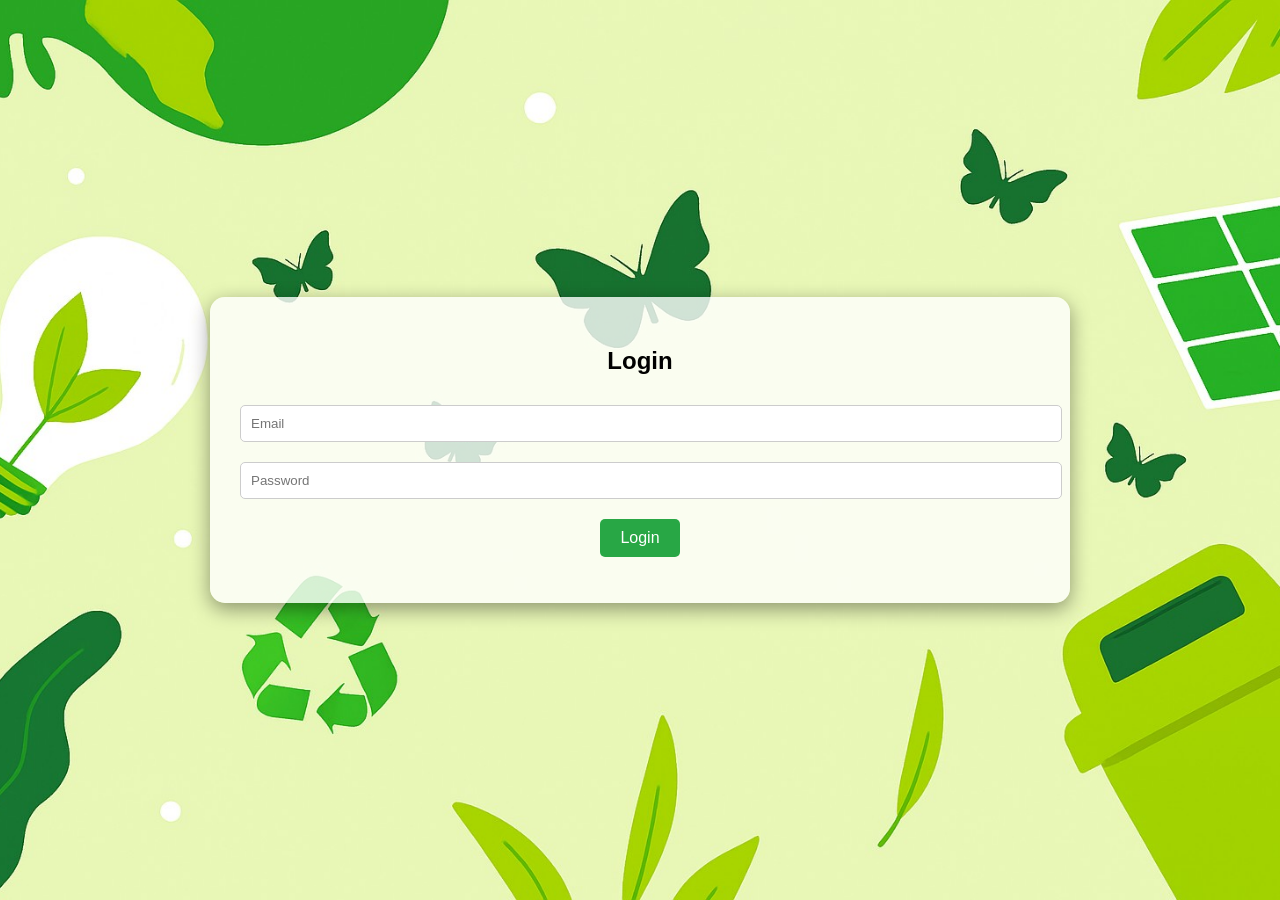
==== login.html @ 78f2e46e "Add files via upload" ====
<!DOCTYPE html>
<html lang="en">
<head>
  <meta charset="UTF-8" />
  <title>Login - Recycling Hub</title>
  <meta name="viewport" content="width=device-width, initial-scale=1.0">
  <link rel="stylesheet" href="style.css" />
</head>
<body>
  <div class="container">
    <h2>Login</h2>
    <form id="login-form">
      <input type="email" id="email" placeholder="Email" required />
      <input type="password" id="password" placeholder="Password" required />
      <button type="submit">Login</button>
    </form>
    <p id="message"></p>
  </div>

  <!-- ✅ Wrap your JS inside script tag -->
  <script>
    document.getElementById("login-form").addEventListener("submit", async function(e) {
      e.preventDefault();
      const email = document.getElementById("email").value.trim();
      const password = document.getElementById("password").value.trim();
      const message = document.getElementById("message");

      try {
        const res = await fetch("http://localhost:5000/auth/login", {
          method: "POST",
          headers: {
            "Content-Type": "application/json"
          },
          body: JSON.stringify({ email, password })
        });

        const data = await res.json();

        if (res.ok) {
          message.style.color = "green";
          message.textContent = "Login successful!";
          localStorage.setItem("loggedInUser", email);
          window.location.href = "dashboard.html";
        } else {
          message.style.color = "red";
          message.textContent = data.error || "Login failed.";
        }
      } catch (err) {
        message.style.color = "red";
        message.textContent = "Server error. Please try again.";
        console.error("Login error:", err);
      }
    });
  </script>
</body>
</html>
---- style.css ----
body {
  font-family: Arial, sans-serif;
  background-image: url('images/background.jpg'); 
  background-size: cover;
  background-position: center;
  background-repeat: no-repeat;
  background-attachment: fixed;

  display: flex;
  justify-content: center;
  align-items: center;
  height: 100vh;
  margin: 0;
  text-align: center;
}

/* Optional: semi-transparent white container to improve contrast */
.container {
  background: #ffffffcc;
  padding: 30px;
  border-radius: 15px;
  box-shadow: 0 6px 20px rgb(0 0 0 / 0.4);
  max-width: 800px;
  width: 90%;
}

.container h1 {
  color: #096632;
  margin-bottom: 30px;
}

input, textarea {
  width: 100%;
  padding: 10px;
  margin: 10px 0;
  border: 1px solid #ccc;
  border-radius: 5px;
}

button {
  padding: 10px 20px;
  background-color: #28a745;
  border: none;
  color: #ffffff;
  font-size: 1rem;
  border-radius: 5px;
  cursor: pointer;
  margin-top: 10px;
}

button:hover {
  background-color: #218838;
}

/* Categories Section */
.categories {
  display: flex;
  flex-wrap: wrap;
  justify-content: center;
  gap: 30px;
}

.category {
  width: 30%;
  text-align: center;
  cursor: pointer;
}

.category img {
  width: 120px;
  height: 120px;
  object-fit: cover;
  border: none;
  border-radius: 15px;
  transition: transform 0.3s, box-shadow 0.3s ease-in-out;
}

.category img:hover {
  transform: scale(1.1);
  box-shadow: 0px 5px 15px rgb(0 0 0 / 0.5);
}

/* Dashboard Section */
.dashboard-links {
  display: grid;
  grid-template-columns: repeat(auto-fit, minmax(100px, 1fr));  
  gap: 20px;
}

.dashboard-links button {
  padding: 20px;
  background: #dff5e0;
  border: none;
  color: #096632;
  font-size: 1rem;
  border-radius: 12px;
  cursor: pointer;
  transform: translateY(0);
  transition: transform 0.3s ease, box-shadow 0.3s ease;
  width: 100%;
}

.dashboard-links button:hover {
  transform: translateY(-5px);
  box-shadow: 0px 5px 15px rgb(0 0 0 / 0.5);
}

.dashboard-links button img {
  width: 120px;
  height: 120px;
  object-fit: cover;
  border-radius: 15px;
  margin-bottom: 10px;
}

.dashboard-links button p {
  color: #096632;
  font-size: 1.1rem;
  font-weight: bold;
}

.dashboard-links button {
  display: block;
  width: 100%;
  margin: 5px 0;
}
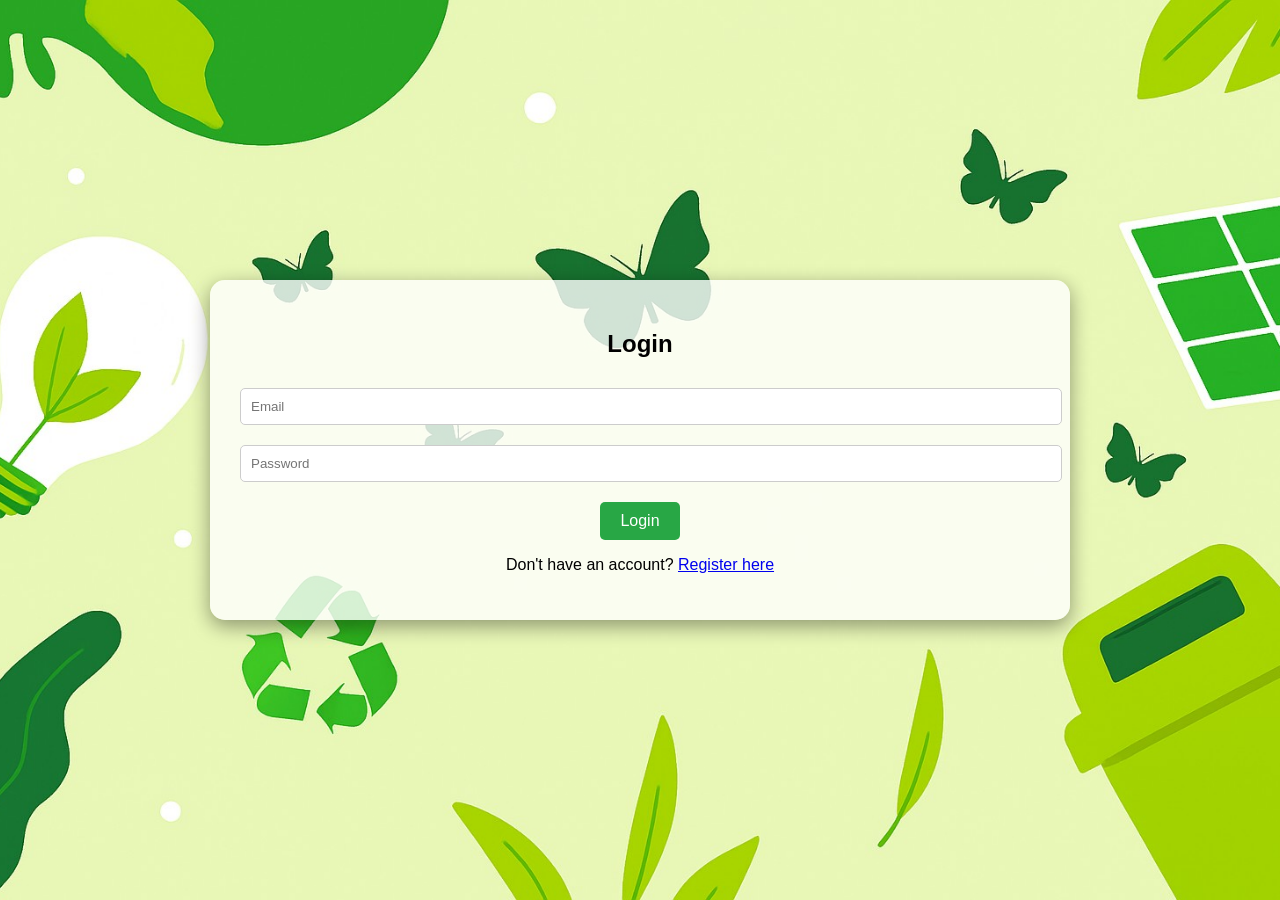
==== commit fea010ee: "Update login.html" ====
--- a/login.html
+++ b/login.html
@@ -15,40 +15,36 @@
       <button type="submit">Login</button>
     </form>
     <p id="message"></p>
+    <p style="margin-top: 15px; text-align: center;">
+      Don't have an account? <a href="register.html">Register here</a>
+    </p>
   </div>
 
-  <!-- ✅ Wrap your JS inside script tag -->
   <script>
-    document.getElementById("login-form").addEventListener("submit", async function(e) {
+    document.getElementById("login-form").addEventListener("submit", function(e) {
       e.preventDefault();
       const email = document.getElementById("email").value.trim();
       const password = document.getElementById("password").value.trim();
       const message = document.getElementById("message");
 
-      try {
-        const res = await fetch("http://localhost:5000/auth/login", {
-          method: "POST",
-          headers: {
-            "Content-Type": "application/json"
-          },
-          body: JSON.stringify({ email, password })
-        });
+      // Fetch users registered in this browser session
+      const users = JSON.parse(localStorage.getItem("registeredUsers") || "[]");
+      
+      // Check credentials against local records or universal tester profile
+      const user = users.find(u => u.email === email && u.password === password);
+      const isDefaultTester = (email === "test@gmail.com" && password === "test1234");
 
-        const data = await res.json();
-
-        if (res.ok) {
-          message.style.color = "green";
-          message.textContent = "Login successful!";
-          localStorage.setItem("loggedInUser", email);
-          window.location.href = "dashboard.html";
-        } else {
-          message.style.color = "red";
-          message.textContent = data.error || "Login failed.";
-        }
-      } catch (err) {
+      if (user || isDefaultTester) {
+        message.style.color = "green";
+        message.textContent = "Login successful! Redirecting...";
+        localStorage.setItem("loggedInUser", email);
+        
+        setTimeout(() => { 
+          window.location.href = "dashboard.html"; 
+        }, 1000);
+      } else {
         message.style.color = "red";
-        message.textContent = "Server error. Please try again.";
-        console.error("Login error:", err);
+        message.textContent = "Invalid credentials. Please register first!";
       }
     });
   </script>
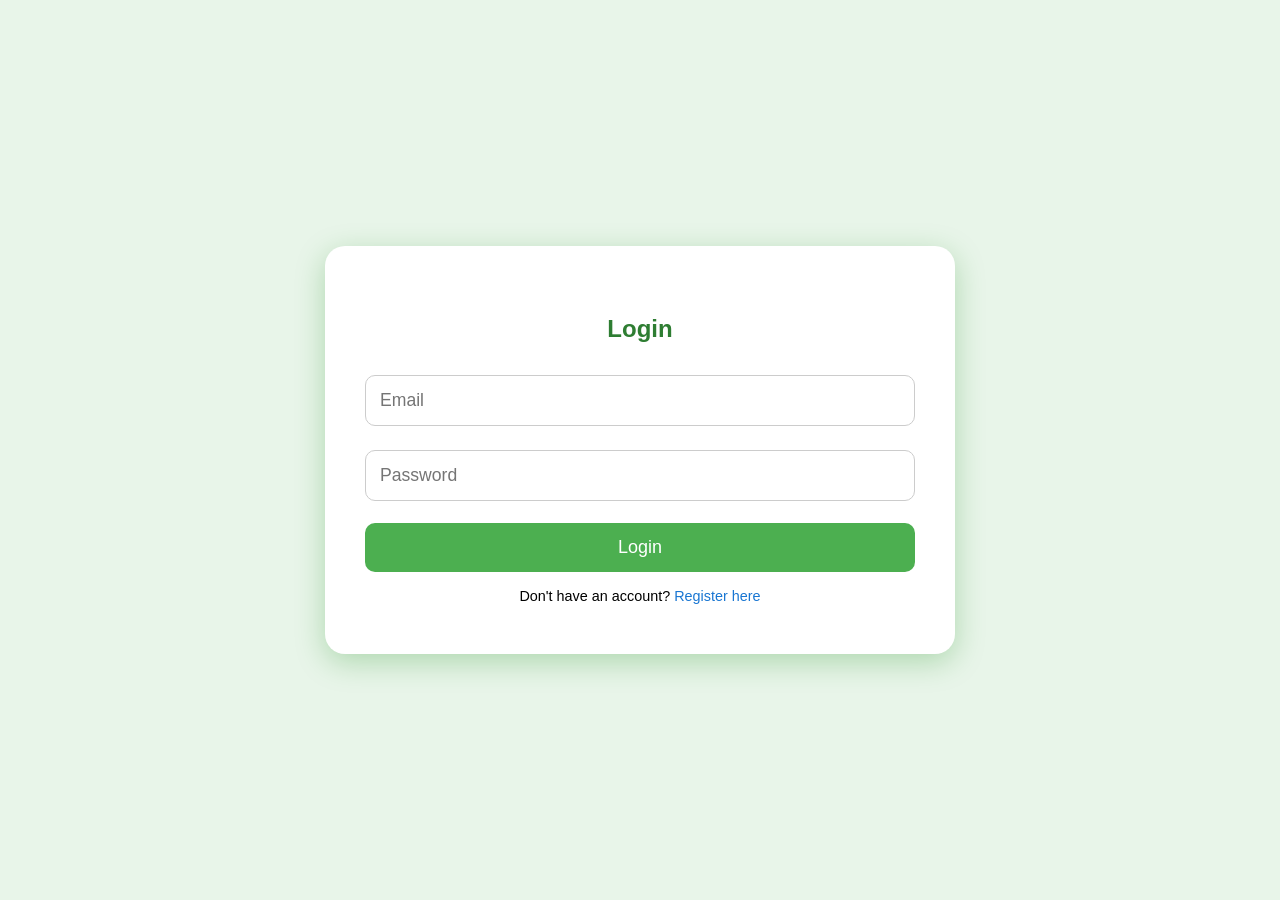
==== commit 033f1eaf: "Update login.html" ====
--- a/login.html
+++ b/login.html
@@ -5,9 +5,80 @@
   <title>Login - Recycling Hub</title>
   <meta name="viewport" content="width=device-width, initial-scale=1.0">
   <link rel="stylesheet" href="style.css" />
+  <style>
+    body {
+      margin: 0;
+      padding: 0;
+      font-family: Arial, sans-serif;
+      background: #e8f5e9;
+      display: flex;
+      justify-content: center;
+      align-items: center;
+      height: 100vh;
+    }
+
+    .form-container {
+      background-color: #ffffff;
+      padding: 50px 40px;
+      border-radius: 20px;
+      box-shadow: 0 8px 30px rgba(0, 128, 0, 0.25);
+      width: 550px;
+      max-width: 90%;
+      text-align: center;
+    }
+
+    h2 {
+      color: #2e7d32;
+      margin-bottom: 20px;
+    }
+
+    form input {
+      width: 100%;
+      padding: 14px;
+      margin: 12px 0;
+      border-radius: 10px;
+      border: 1px solid #ccc;
+      font-size: 1.1rem;
+      box-sizing: border-box;
+    }
+
+    form button {
+      width: 100%;
+      padding: 14px;
+      background-color: #4caf50;
+      color: white;
+      font-size: 18px;
+      border: none;
+      border-radius: 10px;
+      cursor: pointer;
+    }
+
+    form button:hover {
+      background-color: #388e3c;
+    }
+
+    #message {
+      margin-top: 15px;
+      font-weight: bold;
+    }
+
+    .link {
+      margin-top: 15px;
+      font-size: 0.9rem;
+    }
+
+    .link a {
+      color: #1976d2;
+      text-decoration: none;
+    }
+
+    .link a:hover {
+      text-decoration: underline;
+    }
+  </style>
 </head>
 <body>
-  <div class="container">
+  <div class="form-container">
     <h2>Login</h2>
     <form id="login-form">
       <input type="email" id="email" placeholder="Email" required />
@@ -15,9 +86,9 @@
       <button type="submit">Login</button>
     </form>
     <p id="message"></p>
-    <p style="margin-top: 15px; text-align: center;">
+    <div class="link">
       Don't have an account? <a href="register.html">Register here</a>
-    </p>
+    </div>
   </div>
 
   <script>
@@ -27,10 +98,10 @@
       const password = document.getElementById("password").value.trim();
       const message = document.getElementById("message");
 
-      // Fetch users registered in this browser session
+      // 1. Fetch any users registered in this browser session
       const users = JSON.parse(localStorage.getItem("registeredUsers") || "[]");
       
-      // Check credentials against local records or universal tester profile
+      // 2. Check if credentials match a registered user or a default tester account
       const user = users.find(u => u.email === email && u.password === password);
       const isDefaultTester = (email === "test@gmail.com" && password === "test1234");
 
@@ -39,6 +110,7 @@
         message.textContent = "Login successful! Redirecting...";
         localStorage.setItem("loggedInUser", email);
         
+        // Redirect to your dashboard page
         setTimeout(() => { 
           window.location.href = "dashboard.html"; 
         }, 1000);
